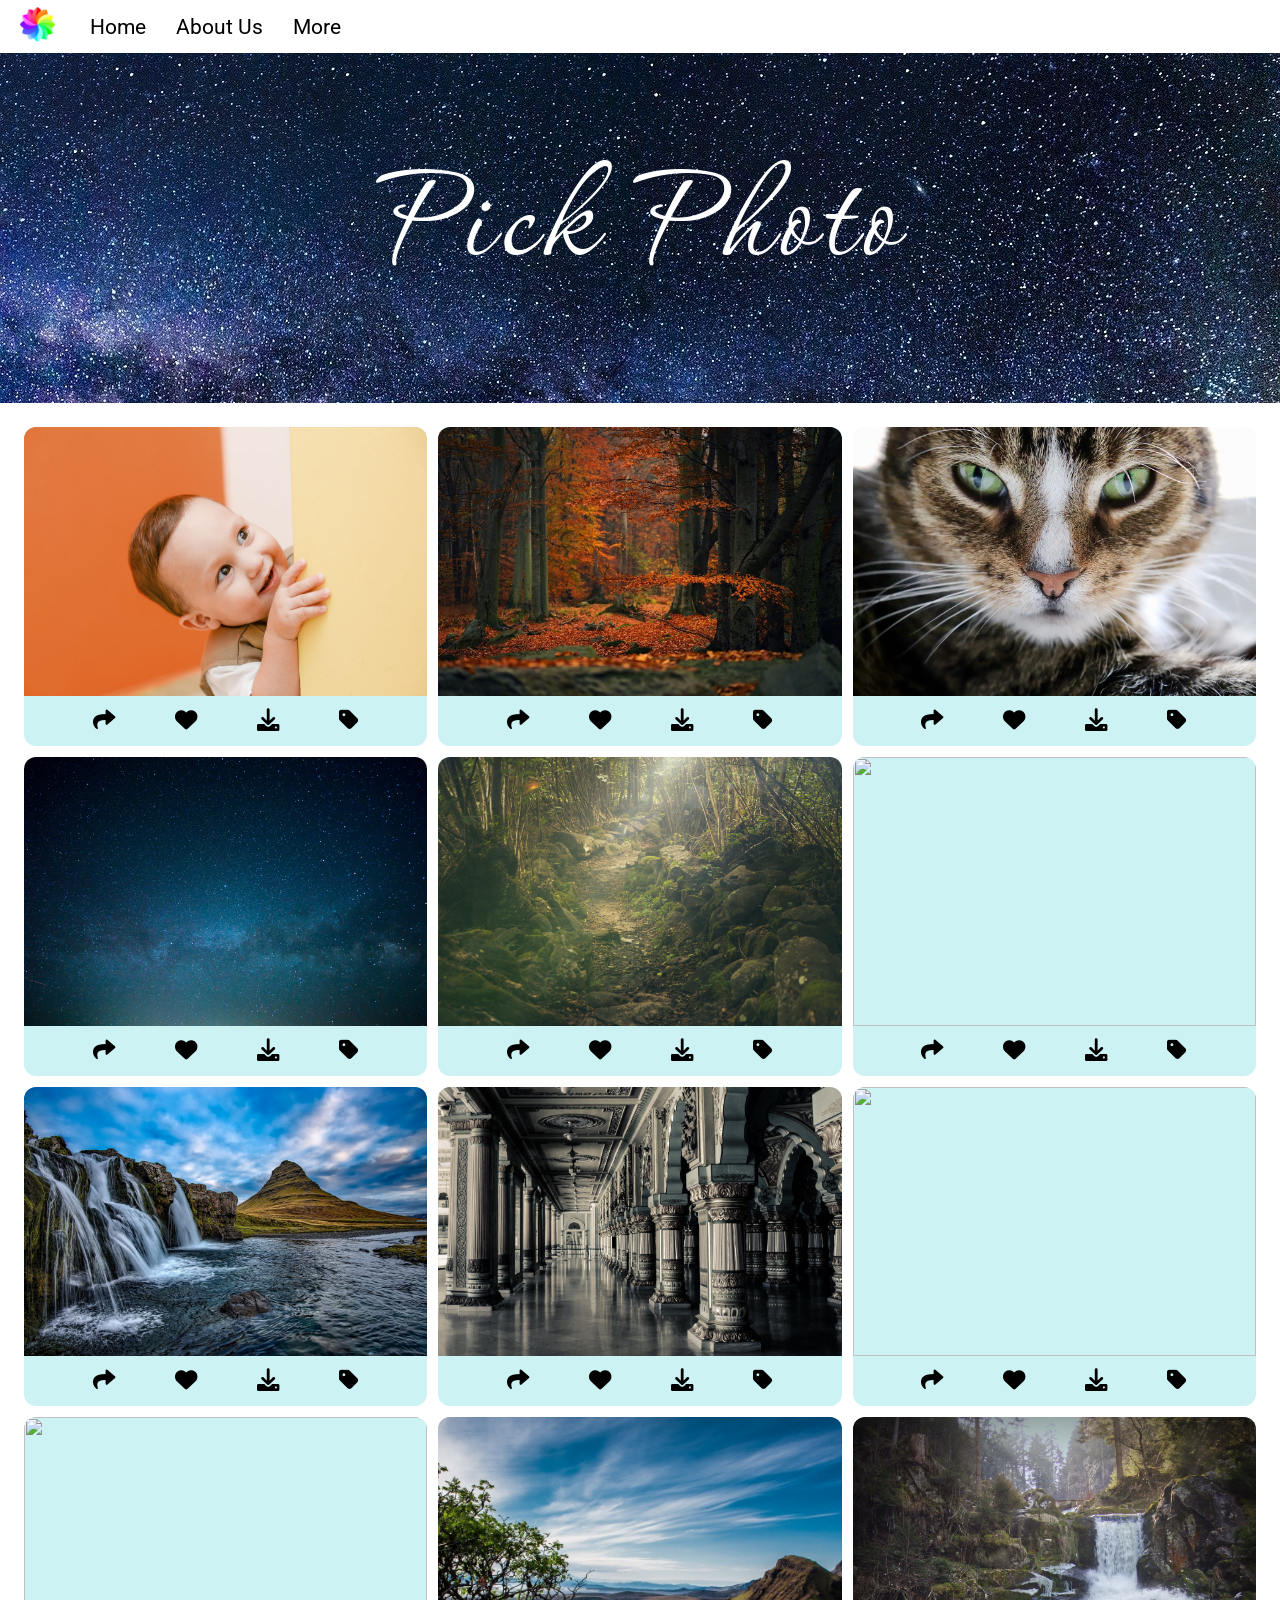
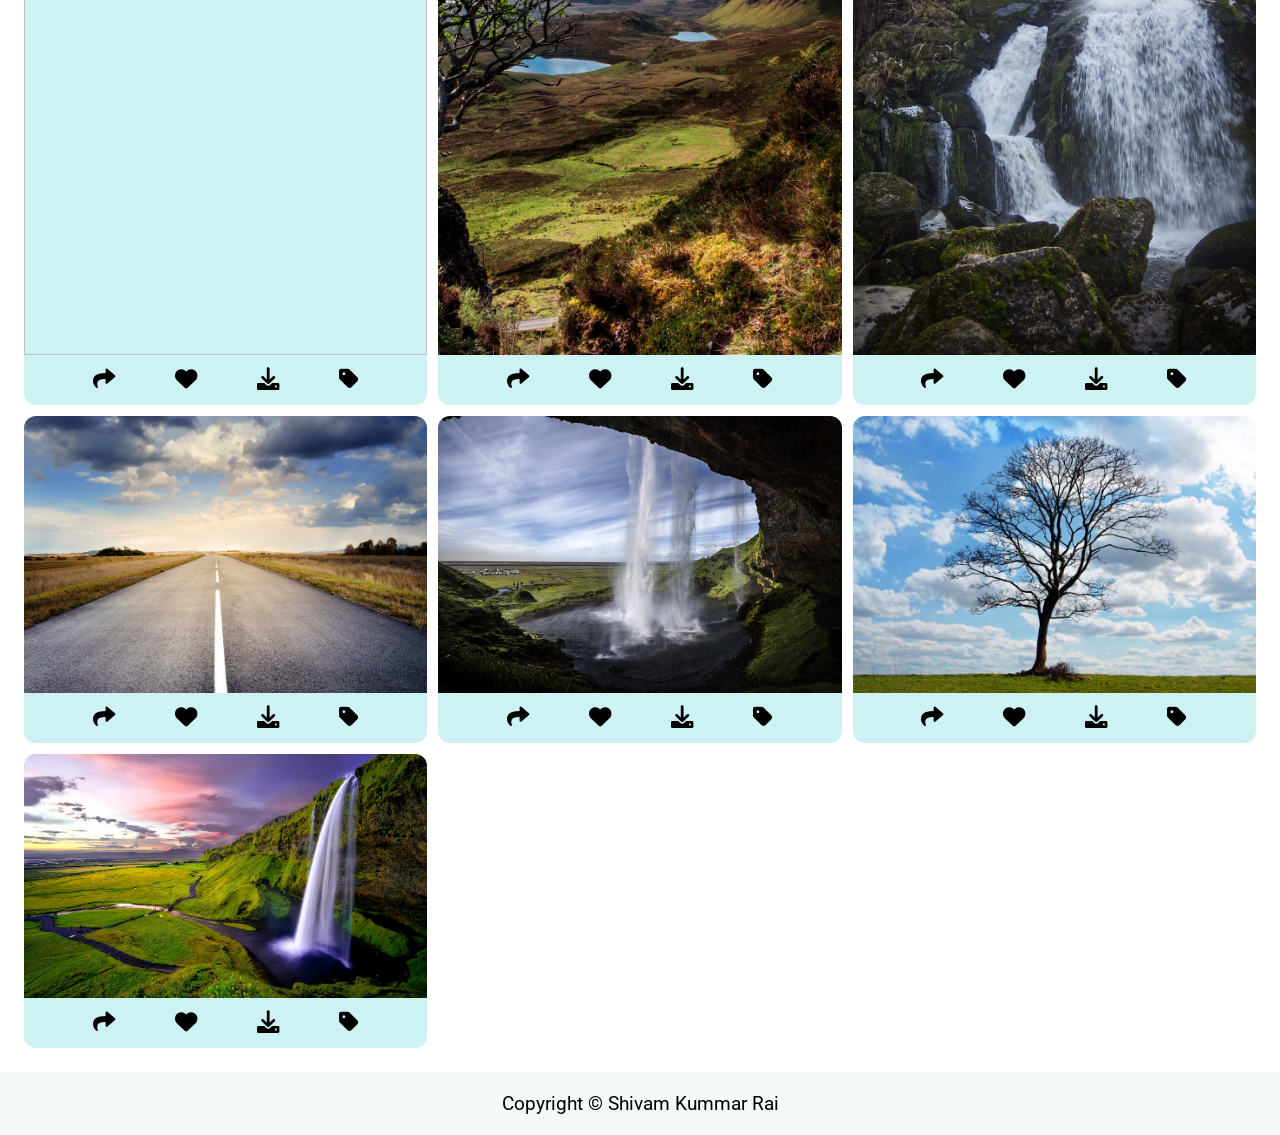
==== index.html @ 2e1bc5c0 "Add files via upload" ====
<!DOCTYPE html>
<html lang="en">
<head>
    <meta charset="UTF-8">
    <meta http-equiv="X-UA-Compatible" content="IE=edge">
    <meta name="viewport" content="width=device-width, initial-scale=1.0">
    <link rel="stylesheet" href="stylesheet.css">
    <link rel="preconnect" href="https://fonts.googleapis.com">
    <link rel="preconnect" href="https://fonts.gstatic.com" crossorigin>
    <link href="https://fonts.googleapis.com/css2?family=Corinthia:wght@400;700&family=Poppins:ital,wght@0,100;0,200;0,300;0,400;0,500;0,600;0,700;0,800;1,100;1,200;1,300;1,400;1,500;1,600;1,700;1,800&family=Roboto:ital,wght@0,100;0,300;0,400;0,500;0,700;0,900;1,100;1,300;1,400;1,500;1,700;1,900&display=swap" rel="stylesheet">
    <link rel="stylesheet" href="https://cdnjs.cloudflare.com/ajax/libs/font-awesome/6.0.0-beta3/css/all.min.css" integrity="sha512-Fo3rlrZj/k7ujTnHg4CGR2D7kSs0v4LLanw2qksYuRlEzO+tcaEPQogQ0KaoGN26/zrn20ImR1DfuLWnOo7aBA==" crossorigin="anonymous" referrerpolicy="no-referrer" />
    <title>Pick Photo</title>
</head>
<body>

    <nav class="navBar">
        <div class="logo">
            <img src="logo.png" alt="">
        </div>

        <div class="navItem">
            <ul class="list">
               <li><a href="index.html">Home</a></li>
               <li><a href="about.html">About Us</a></li>
               <li><a href="#more">More</a></li>
            </ul>
        </div>
    </nav>

    <div class="bg">
       <p>Pick Photo</p>
    </div>
    
    <section class="main1" >
        <div class="gallery" id="more">


          <div class="gallery-item">
            <img src="img/1.jpg" alt="" />
            <div class="imglink">
                <div class="icon"><a href="" ><i class="fa-solid fa-share"></i></a></div>
                <div class="icon like"><a href=""><i class="fa-solid fa-heart"></i></a></div>
                <div class="icon"><a href="img/1.jpg" download><i class="fa-solid fa-download"></i></a></div>
                <div class="icon"><a href=""><i class="fa-solid fa-tag"></i></i></a></div>
             </div>
          </div>
          <div class="gallery-item">
            <img src="img/2.jpg" alt="" />
            <div class="imglink">
                <div class="icon"><a href="" ><i class="fa-solid fa-share"></i></a></div>
                <div class="icon like"><a href=""><i class="fa-solid fa-heart"></i></a></div>
                <div class="icon"><a href="img/2.jpg" download><i class="fa-solid fa-download"></i></a></div>
                <div class="icon"><a href=""><i class="fa-solid fa-tag"></i></i></a></div>
             </div>
          
          </div>
          <div class="gallery-item">
            <img src="img/3.jpg" alt="" />
            <div class="imglink">
                <div class="icon"><a href="" ><i class="fa-solid fa-share"></i></a></div>
                <div class="icon like"><a href=""><i class="fa-solid fa-heart"></i></a></div>
                <div class="icon"><a href="img/3.jpg" download><i class="fa-solid fa-download"></i></a></div>
                <div class="icon"><a href=""><i class="fa-solid fa-tag"></i></i></a></div>
             </div>
          </div>
          <div class="gallery-item">
            <img src="img/4.jpg" alt="" />
            <div class="imglink">
                <div class="icon"><a href="" ><i class="fa-solid fa-share"></i></a></div>
                <div class="icon like"><a href=""><i class="fa-solid fa-heart"></i></a></div>
                <div class="icon"><a href="img/4.jpg" download><i class="fa-solid fa-download"></i></a></div>
                <div class="icon"><a href=""><i class="fa-solid fa-tag"></i></i></a></div>
             </div>
          </div>
          <div class="gallery-item">
            <img src="img/5.jpg" alt="" />
            <div class="imglink">
                <div class="icon"><a href="" ><i class="fa-solid fa-share"></i></a></div>
                <div class="icon like"><a href=""><i class="fa-solid fa-heart"></i></a></div>
                <div class="icon"><a href="img/5.jpg" download><i class="fa-solid fa-download"></i></a></div>
                <div class="icon"><a href=""><i class="fa-solid fa-tag"></i></i></a></div>
             </div>
          </div>
          <div class="gallery-item">
            <img src="img/6.jpg" alt="" />
            <div class="imglink">
                <div class="icon"><a href="" ><i class="fa-solid fa-share"></i></a></div>
                <div class="icon like"><a href=""><i class="fa-solid fa-heart"></i></a></div>
                <div class="icon"><a href="img/6.jpg" download><i class="fa-solid fa-download"></i></a></div>
                <div class="icon"><a href=""><i class="fa-solid fa-tag"></i></i></a></div>
             </div>
          </div>
          <div class="gallery-item">
            <img src="img/7.jpg" alt="" />
            <div class="imglink">
                <div class="icon"><a href="" ><i class="fa-solid fa-share"></i></a></div>
                <div class="icon like"><a href=""><i class="fa-solid fa-heart"></i></a></div>
                <div class="icon"><a href="img/7.jpg" download><i class="fa-solid fa-download"></i></a></div>
                <div class="icon"><a href=""><i class="fa-solid fa-tag"></i></i></a></div>
             </div>
          </div>
          <div class="gallery-item">
            <img src="img/8.jpg" alt="" />
            <div class="imglink">
                <div class="icon"><a href="" ><i class="fa-solid fa-share"></i></a></div>
                <div class="icon like"><a href=""><i class="fa-solid fa-heart"></i></a></div>
                <div class="icon"><a href="img/8.jpg" download><i class="fa-solid fa-download"></i></a></div>
                <div class="icon"><a href=""><i class="fa-solid fa-tag"></i></i></a></div>
             </div>
          </div>
          <div class="gallery-item">
            <img src="img/9.jpg" alt="" />
            <div class="imglink">
                <div class="icon"><a href="" ><i class="fa-solid fa-share"></i></a></div>
                <div class="icon like"><a href=""><i class="fa-solid fa-heart"></i></a></div>
                <div class="icon"><a href="img/9.jpg" download><i class="fa-solid fa-download"></i></a></div>
                <div class="icon"><a href=""><i class="fa-solid fa-tag"></i></i></a></div>
             </div>
          </div>
          <div class="gallery-item">
            <img src="img/10.jpg" alt="" />
            <div class="imglink">
                <div class="icon"><a href="" ><i class="fa-solid fa-share"></i></a></div>
                <div class="icon like"><a href=""><i class="fa-solid fa-heart"></i></a></div>
                <div class="icon"><a href="img/10.jpg" download><i class="fa-solid fa-download"></i></a></div>
                <div class="icon"><a href=""><i class="fa-solid fa-tag"></i></i></a></div>
             </div>
          </div>
          <div class="gallery-item">
            <img src="img/11.jpg" alt="" />
            <div class="imglink">
                <div class="icon"><a href="" ><i class="fa-solid fa-share"></i></a></div>
                <div class="icon like"><a href=""><i class="fa-solid fa-heart"></i></a></div>
                <div class="icon"><a href="img/11.jpg" download><i class="fa-solid fa-download"></i></a></div>
                <div class="icon"><a href=""><i class="fa-solid fa-tag"></i></i></a></div>
             </div>
          </div>
          <div class="gallery-item">
            <img src="img/12.jpg" alt="" />
            <div class="imglink">
                <div class="icon"><a href="" ><i class="fa-solid fa-share"></i></a></div>
                <div class="icon like"><a href=""><i class="fa-solid fa-heart"></i></a></div>
                <div class="icon"><a href="img/12.jpg" download><i class="fa-solid fa-download"></i></a></div>
                <div class="icon"><a href=""><i class="fa-solid fa-tag"></i></i></a></div>
             </div>
          </div>
          <div class="gallery-item">
            <img src="img/13.jpg" alt="" />
            <div class="imglink">
                <div class="icon"><a href="" ><i class="fa-solid fa-share"></i></a></div>
                <div class="icon like"><a href=""><i class="fa-solid fa-heart"></i></a></div>
                <div class="icon"><a href="img/13.jpg" download><i class="fa-solid fa-download"></i></a></div>
                <div class="icon"><a href=""><i class="fa-solid fa-tag"></i></i></a></div>
             </div>
          </div>
          <div class="gallery-item">
            <img src="img/14.jpg" alt="" />
            <div class="imglink">
                <div class="icon"><a href="" ><i class="fa-solid fa-share"></i></a></div>
                <div class="icon like"><a href=""><i class="fa-solid fa-heart"></i></a></div>
                <div class="icon"><a href="img/14.jpg" download><i class="fa-solid fa-download"></i></a></div>
                <div class="icon"><a href=""><i class="fa-solid fa-tag"></i></i></a></div>
             </div>
          </div>
          <div class="gallery-item">
            <img src="img/15.jpg" alt="" />
            <div class="imglink">
                <div class="icon"><a href="" ><i class="fa-solid fa-share"></i></a></div>
                <div class="icon like"><a href=""><i class="fa-solid fa-heart"></i></a></div>
                <div class="icon"><a href="img/15.jpg" download><i class="fa-solid fa-download"></i></a></div>
                <div class="icon"><a href=""><i class="fa-solid fa-tag"></i></i></a></div>
             </div>
          </div>
          <div class="gallery-item">
            <img src="img/16.jpg" alt="" />
            <div class="imglink">
                <div class="icon"><a href="" ><i class="fa-solid fa-share"></i></a></div>
                <div class="icon like"><a href=""><i class="fa-solid fa-heart"></i></a></div>
                <div class="icon"><a href="img/16.jpg" download><i class="fa-solid fa-download"></i></a></div>
                <div class="icon"><a href=""><i class="fa-solid fa-tag"></i></i></a></div>
             </div>
          </div>

          
        </div>
  
      </section>


    <footer>
       <p>Copyright &copy; Shivam Kummar Rai</p> 
    </footer>


</body>
</html>



<!-- <div class="imglink">
    <div class="icon"><i class="fa-solid fa-share"></i></div>
    <div class="icon"><i class="fa-solid fa-heart"></i></div>
    <div class="icon"><i class="fa-solid fa-download"></i></div>
    <div class="icon"><i class="fa-solid fa-tag"></i></i></div>
 </div> -->
---- stylesheet.css ----
*{
    margin: 0px;
    padding: 0px;
    /* font-family: 'Corinthia', cursive;
    font-family: 'Poppins', sans-serif;
    font-family: 'Roboto', sans-serif */
}

html{
    scroll-behavior: smooth;
}

.logo img{
    height: 35px;
    padding: 7px 20px ;
}

.navBar{
    background-color: F4F9F9;
    display: flex;
    align-items: center;
    
}

.list{
    display: flex;
}

.list li{
    padding: 10px 15px;
    list-style: none;
    font-family: 'Roboto', sans-serif;
    
    
} 
 
.list li a{
    font-size: 1.3rem;
    color: black;
    text-decoration: none;
    transition: border-bottom 0.4s ease;
}

.list li a:hover{
    color: #A4EBF3;
    border-bottom: 4px solid #A4EBF3;
}

.bg{
    background: url("bg.jpg");
    height: 350px;
    width: 100%;
    display: flex;
    justify-content: center;
    align-items: center;
}

.bg p{
    color: white;
    font-family: 'Corinthia', cursive;
    letter-spacing: 7px;
    font-size: 10rem;
    z-index: 2;
    transition: color 0.3s ease;
    transition: font-size 0.3s ease; 
}

.bg p:hover{
    color: #A4EBF3;
    font-size: 11rem;
    
}




.gallery{
    margin: 1.5rem ;
    display: grid;
    grid-template-columns: repeat(auto-fit,minmax(360px,1fr));
    grid-gap: 0.7rem ;
}

.gallery-item{
    border-radius: 12px;
    background-color: #CCF2F4;
    height: auto;
    display: flex;
    flex-direction: column;
    justify-content: center;
    /* align-items: center; */
}

.gallery-item img{

    border-radius: 12px 12px 0px 0px;
    width: 100%;
    height: 100%;
    object-fit : cover;
}

.imglink{
    display: flex;
    justify-content: center;
}

.icon{
    
    font-size: 1.4rem;
    padding: 12px 30px;
}
.icon a{
    color: black;
}

.icon a :hover{
    color: #0c7681;
}

footer{
    padding: 20px; 
    font-size: 1.2rem;
    background-color: #F4F9F9;
    display: flex;
    align-items: center;
    justify-content: center;
    font-family: 'Roboto', sans-serif;
}


.about{
    padding: 20px 0px 0px 0px;
    line-height: 30px;
    display: flex;
    justify-content:center;
    min-height: calc(100vh - 41px - 350px - 80px);
}

.about p{
    font-size: 1.2rem;
    color: black;
    font-family: 'Roboto', sans-serif;
    text-align: center;
} 




@media only screen and (max-width:390px){
    .gallery{
        grid-template-columns: repeat(auto-fit,minmax(270px,1fr));
    }

    .bg p{
        
        font-size: 2.8rem;
        
    }
    
    .bg p:hover{
        color: #A4EBF3;
        font-size: 3rem;
        
    }

}

@media only screen and (max-width:310px){
    .gallery{
        grid-template-columns: repeat(auto-fit,minmax(255px,1fr));
    }

}

@media only screen and (max-width:800px){

    .bg p{
        
        font-size: 3.8rem;
        
    }
    
    .bg p:hover{
        color: #A4EBF3;
        font-size: 4rem;
        
    }
}
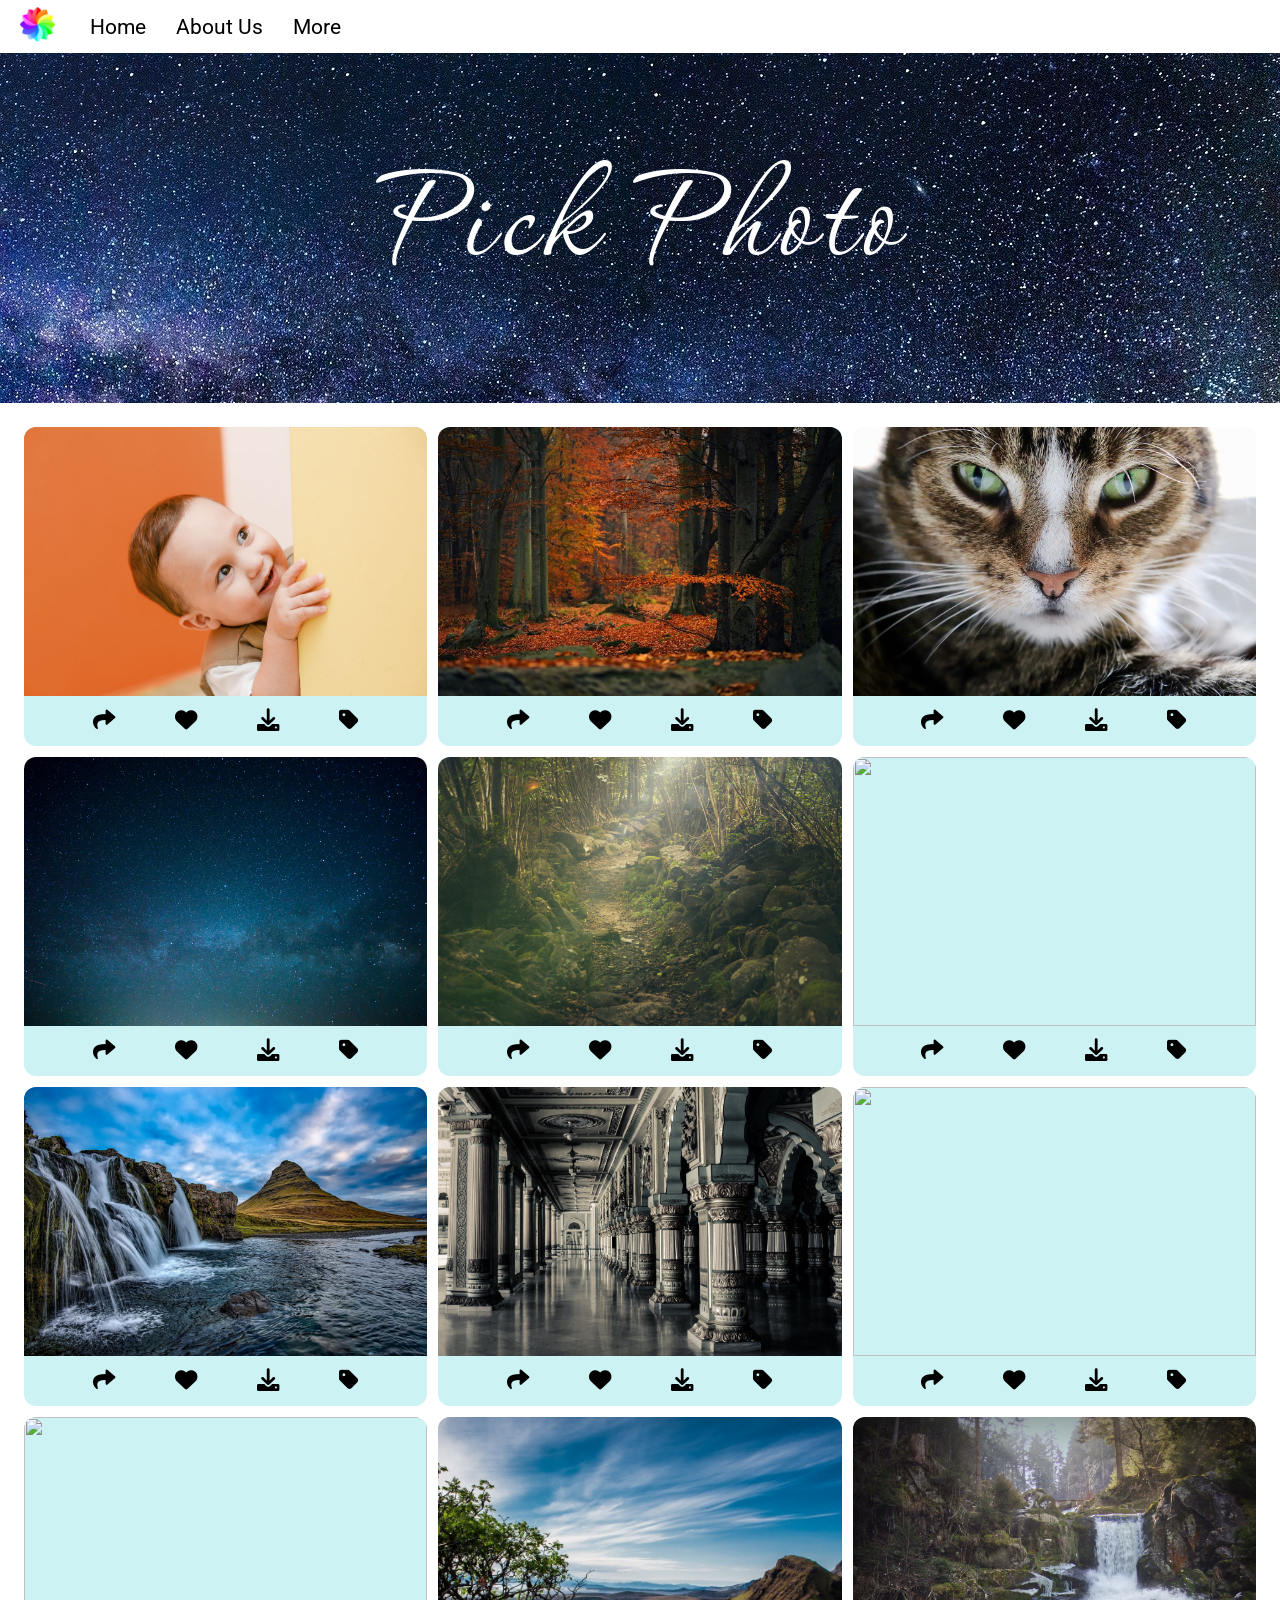
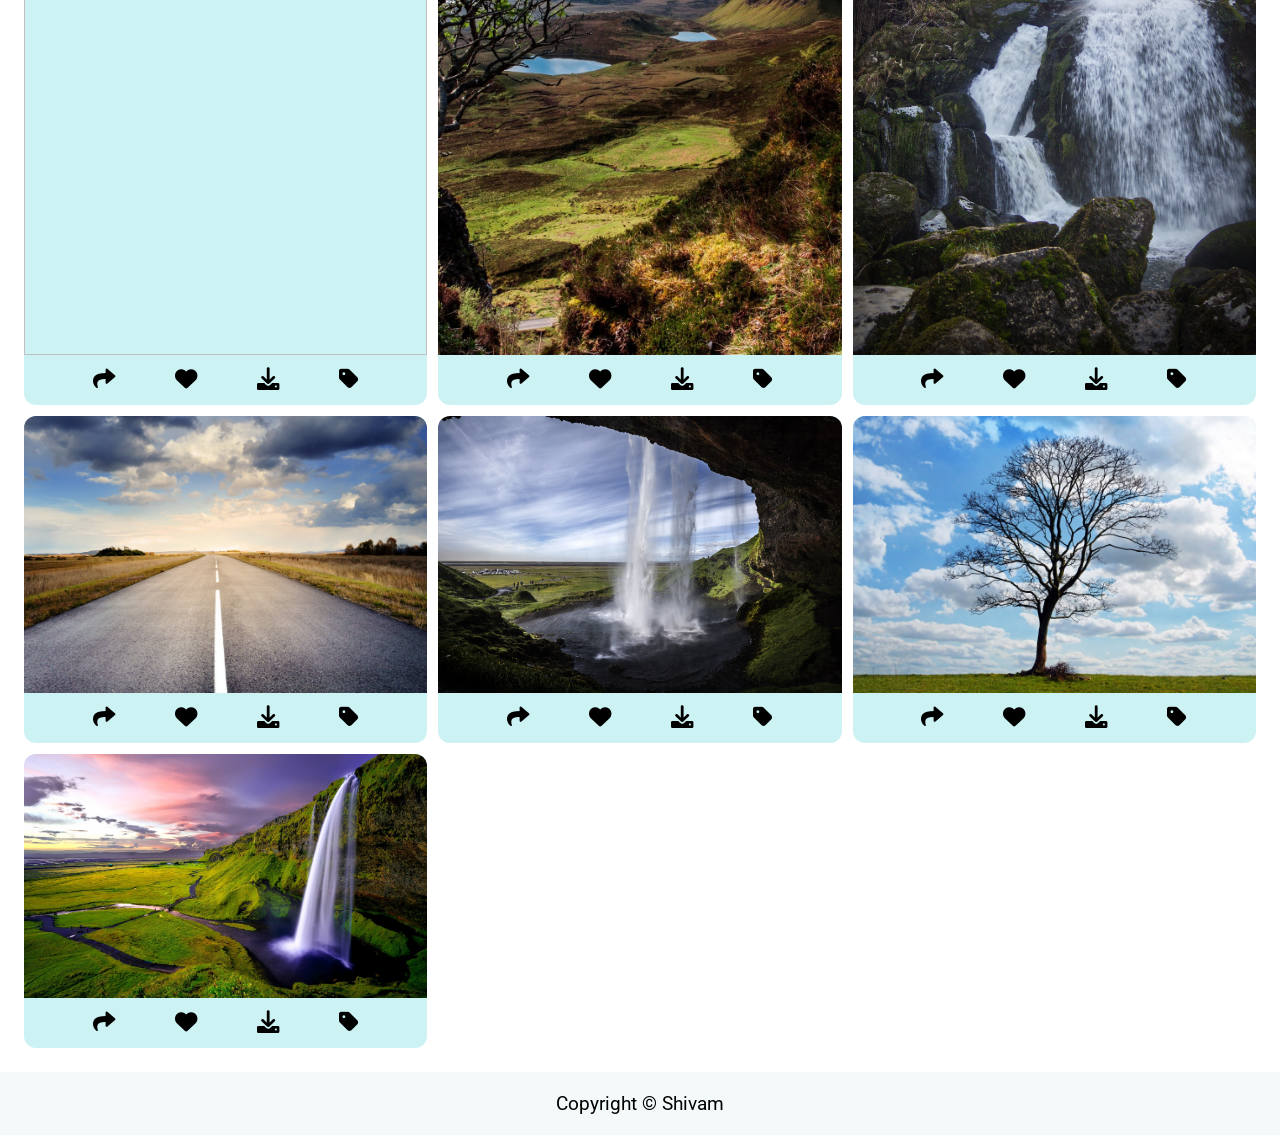
==== commit 70c6b53f: "Update index.html" ====
--- a/index.html
+++ b/index.html
@@ -188,7 +188,7 @@
 
 
     <footer>
-       <p>Copyright &copy; Shivam Kummar Rai</p> 
+       <p>Copyright &copy; Shivam</p> 
     </footer>
 
 
@@ -202,4 +202,4 @@
     <div class="icon"><i class="fa-solid fa-heart"></i></div>
     <div class="icon"><i class="fa-solid fa-download"></i></div>
     <div class="icon"><i class="fa-solid fa-tag"></i></i></div>
- </div> -->+ </div> -->
